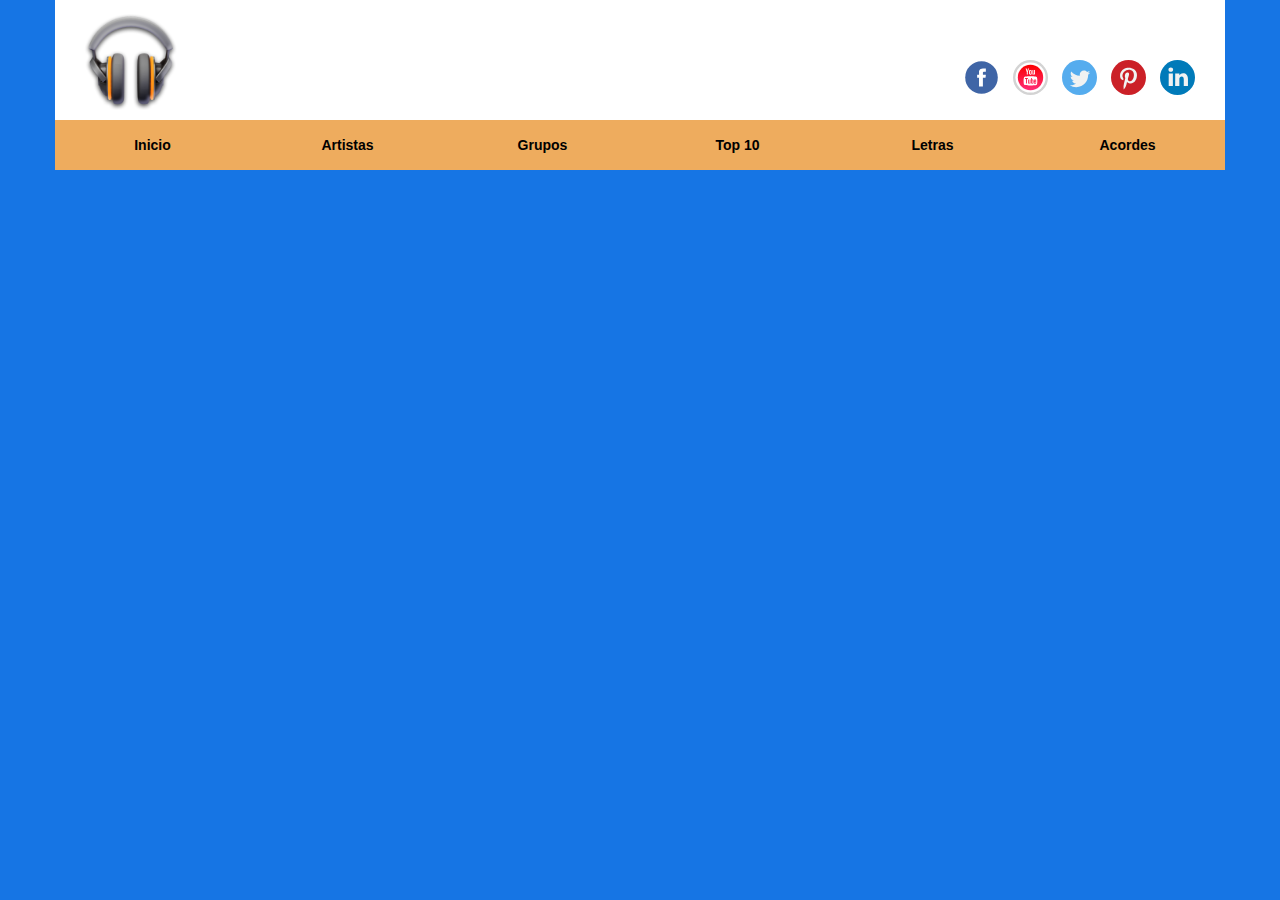
==== index.html @ b787d66a "Blog 1 con bootstrap" ====
<!DOCTYPE html>
<html>
  <head>
    <meta charset='utf-8'>
    <meta name="viewport" content="width=device-width, initial-scale=1, shrink-to-fit=no">
    <meta name='mobile-web-app-capable' content='yes'>
    <link rel='stylesheet' href='css/bootstrap.min.css' media="screen">
    <link rel='stylesheet' href='css/estilos.css' media="screen">
    <script src='js/bootstrap.min.js'></script>
    <title></title>
  </head>
  <body>
    <div class="container">
      <header class="row">
        <div class="col-sm-12 col-md-4">
          <img src="images\logo.png" alt="Logo">
        </div>
        <div class="col-sm-12 col-md-4 col-md-offset-4">
          <ul class="list-inline">
            <li><a href="#"><img src="icons/facebook.svg" alt="Facebook"></a></li>
            <li><a href="#"><img src="icons/youtube.svg" alt="Youtube"></a></li>
            <li><a href="#"><img src="icons/twitter.svg" alt="Twitter"></a></li>
            <li><a href="#"><img src="icons/pinterest.svg" alt="Pinterest"></a></li>
            <li><a href="#"><img src="icons/linkedin.svg" alt="Linkedin"></a></li>
          </ul>
        </div>
      </header>

      <nav class="row">
        <ul class="list-unstyled">
          <li class="col-sm-12 col-md-2"><p><a href="">Inicio</a></p></li>
          <li class="col-sm-12 col-md-2"><p><a href="">Artistas</a></p></li>
          <li class="col-sm-12 col-md-2"><p><a href="">Grupos</a></p></li>
          <li class="col-sm-12 col-md-2"><p><a href="">Top 10</a></p></li>
          <li class="col-sm-12 col-md-2"><p><a href="">Letras</a></p></li>
          <li class="col-sm-12 col-md-2"><p><a href="">Acordes</a></p></li>
        </ul>
      </nav>






    </div>
  </body>
</html>
---- css/estilos.css ----
body{
  background: rgb(22, 117, 228);
}
/* ----------HEADER-----*/
header{
  background: white;
  padding:10px;
}

header img{
  height: 100px;
}

/*----MENU NAV---*/
nav{
  background:rgb(238, 172, 94);
}

nav p{
  margin: 0;
  display: flex;
  flex-flow: row nowrap;
  justify-content: center;
}

nav a{
  padding:15px;
  text-align: center;
  text-decoration: none;
  color:black;
  font-weight: bold;
  width: 100%;
  transition: 0.5s;
}

nav a:hover{
  background-color: white;

}

@media (min-width:992px) {
  /*---header---*/
  header>div:nth-child(1){
    display: flex;
    flex-flow: row nowrap;
    justify-content: flex-start;
  }

  header>div:nth-child(2){
    display: flex;
    flex-flow: row nowrap;
    justify-content: flex-end;
    align-items: flex-end;
  }

  img[src$='svg']{
    margin-top: 50px;
    height: 35px;
  }
}

@media (min-width:320px) and (max-width:991px){
  /*------HEADER----*/
  header>div:nth-child(1){
    display: flex;
    flex-flow: row nowrap;
    justify-content: center;
  }
  header>div:nth-child(2){
    display: flex;
    flex-flow: row nowrap;
    justify-content: center;
  }

  img[src$='svg']{
    margin-top: 20px;;
    height: 35px;
  }

}
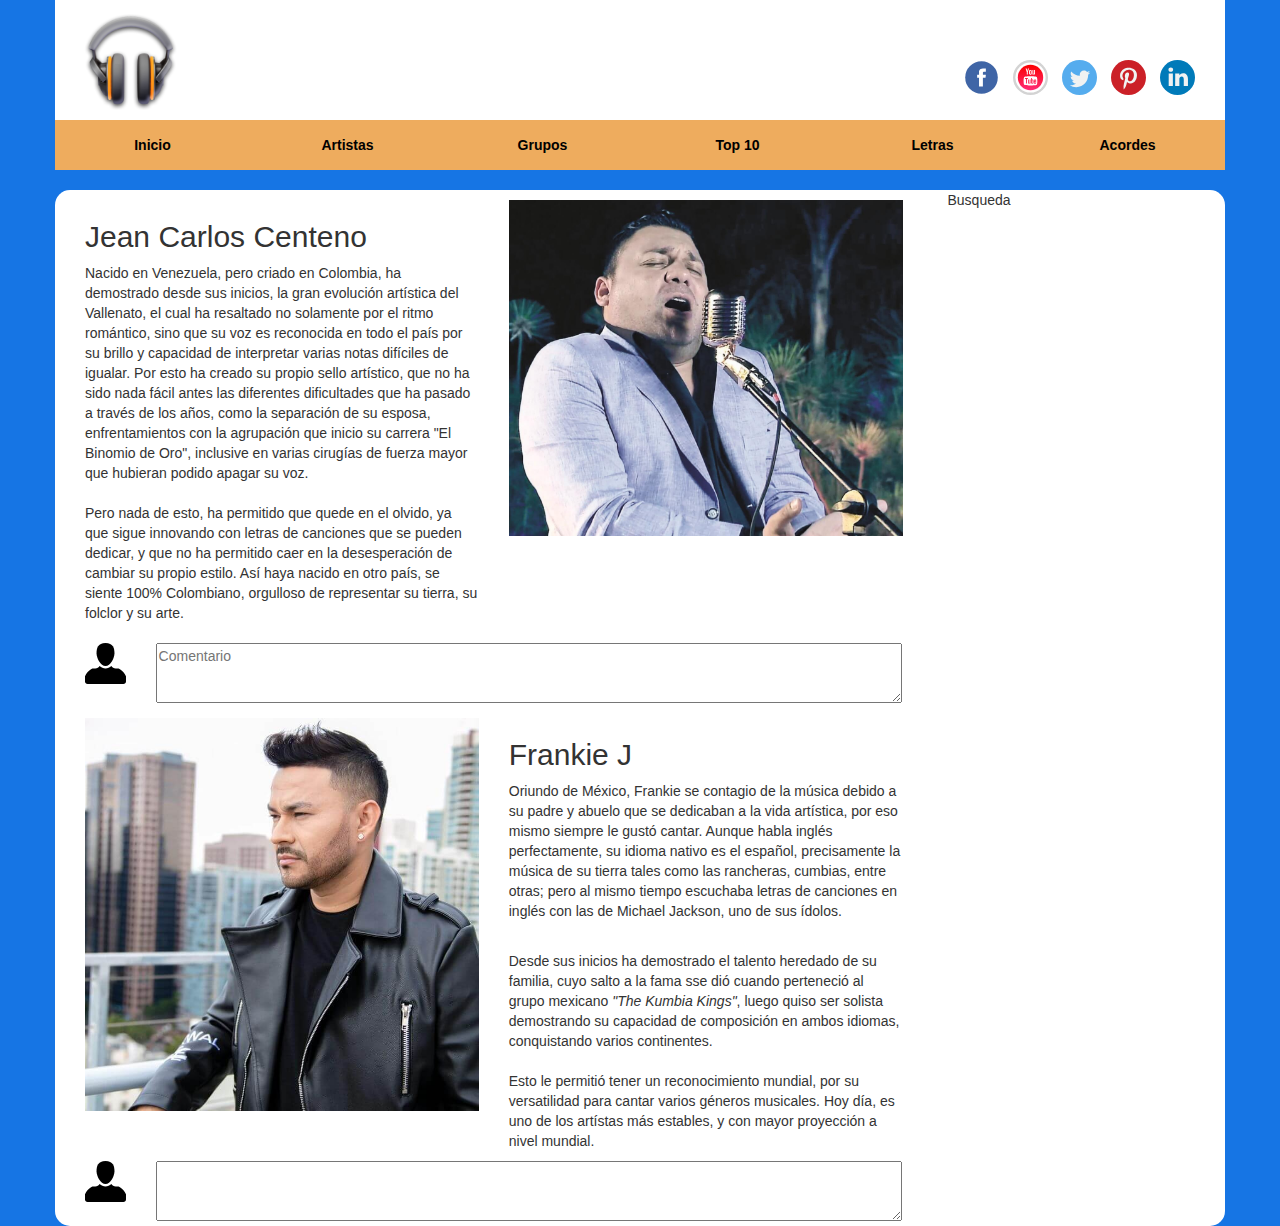
==== commit 4c8f875d: "Articulos listos" ====
--- a/index.html
+++ b/index.html
@@ -37,6 +37,65 @@
         </ul>
       </nav>
 
+      <div class="row" id="contenido">
+        <section class="col-sm-12 col-md-9">
+          <article class="col-sm-12 col-md-12">
+            <div class="row">
+              <div class="col-sm-12 col-md-6">
+                <h2>Jean Carlos Centeno</h2>
+                <p>
+                  Nacido en Venezuela, pero criado en Colombia, ha demostrado desde sus inicios, la gran evolución artística del Vallenato, el cual ha resaltado no solamente por el ritmo romántico, sino que su voz es reconocida en todo el país por su brillo y capacidad de interpretar varias notas difíciles de igualar. Por esto ha creado su propio sello artístico, que no ha sido nada fácil antes las diferentes dificultades que ha pasado a través de los años, como la separación de su esposa, enfrentamientos con la agrupación que inicio su carrera "El Binomio de Oro", inclusive en varias cirugías de fuerza mayor que hubieran podido apagar su voz. <br><br>
+                  Pero nada de esto, ha permitido que quede en el olvido, ya que sigue innovando con letras de canciones que se pueden dedicar, y que no ha permitido caer en la desesperación de cambiar su propio estilo.
+                  Así haya nacido en otro país, se siente 100% Colombiano, orgulloso de representar su tierra, su folclor y su arte.
+                </p>
+              </div>
+              <div class="col-sm-12 col-md-6">
+                  <img src="images/jean-carlos.jpg" alt="Foto Jean Carlos Centeno">
+              </div>
+              <div class="col-sm-12 col-md-12 comentario">
+                <div class="row">
+                  <div class="col-sm-1">
+                    <img src="icons/user.svg" alt="">
+                  </div>
+                  <div class="col-sm-11">
+                    <textarea placeholder="Comentario"></textarea>
+                  </div>
+              </div>
+            </div>
+          </article>
+
+          <article class="col-sm-12 col-md-12">
+            <div class="row">
+              <div class="col-sm-12 col-md-6">
+                <img src="images/frankiej.jpeg" alt="Foto Frankie J">
+              </div>
+              <div class="col-sm-12 col-md-6">
+                <h2>Frankie J</h2>
+                <p>
+                  Oriundo de México, Frankie se contagio de la música debido a su padre y abuelo que se dedicaban a la vida artística, por eso mismo siempre le gustó cantar. Aunque habla inglés perfectamente, su idioma nativo es el español, precisamente la música de su tierra tales como las rancheras, cumbias, entre otras; pero al mismo tiempo escuchaba letras de canciones en inglés con las de Michael Jackson, uno de sus ídolos.<br><br>
+
+                </p>
+                  Desde sus inicios ha demostrado el talento heredado de su familia, cuyo salto a la fama sse dió cuando perteneció al grupo mexicano <em>"The Kumbia Kings"</em>, luego quiso ser solista demostrando su capacidad de composición en ambos idiomas, conquistando varios continentes. <br><br>
+                  Esto le permitió tener un reconocimiento mundial, por su versatilidad para cantar varios géneros musicales. Hoy día, es uno de los artístas más estables, y con mayor proyección a nivel mundial.
+              </div>
+              <div class="col-sm-12 col-md-12 comentario">
+                <div class="row">
+                  <div class="col-sm-1">
+                    <img src="icons/user.svg" alt="">
+                  </div>
+                  <div class="col-sm-11">
+                    <textarea></textarea>
+                  </div>
+                </div>
+              </div>
+            </div>
+
+          </article>
+        </section>
+        <aside class="col-md-3">
+            Busqueda
+        </aside>
+      </div>
 
 
 
--- a/css/estilos.css
+++ b/css/estilos.css
@@ -35,8 +35,40 @@
 
 nav a:hover{
   background-color: white;
+}
 
+/*contenido general de la página*/
+/* #contenido *{
+  border: 1px solid red;
+} */
+
+#contenido{
+  margin-top: 20px;
+  background: white;
+  border-radius: 15px;
 }
+
+article{
+  margin-top: 10px;
+}
+/* IMAGENES DE LOS DOS ARTISTAS */
+img[src$='jpg'], img[src$='jpeg']{
+  width: 100%;
+}
+
+.comentario{
+  margin-top:10px;
+}
+
+.comentario img{
+  width: 100%;
+}
+
+textarea{
+  width: 100%;
+  height: 60px;
+}
+
 
 @media (min-width:992px) {
   /*---header---*/
@@ -53,7 +85,7 @@
     align-items: flex-end;
   }
 
-  img[src$='svg']{
+  header img[src$='svg']{
     margin-top: 50px;
     height: 35px;
   }
@@ -72,9 +104,12 @@
     justify-content: center;
   }
 
-  img[src$='svg']{
+  header img[src$='svg']{
     margin-top: 20px;;
     height: 35px;
   }
+  aside{
+    display: none;
+  }
 
 }
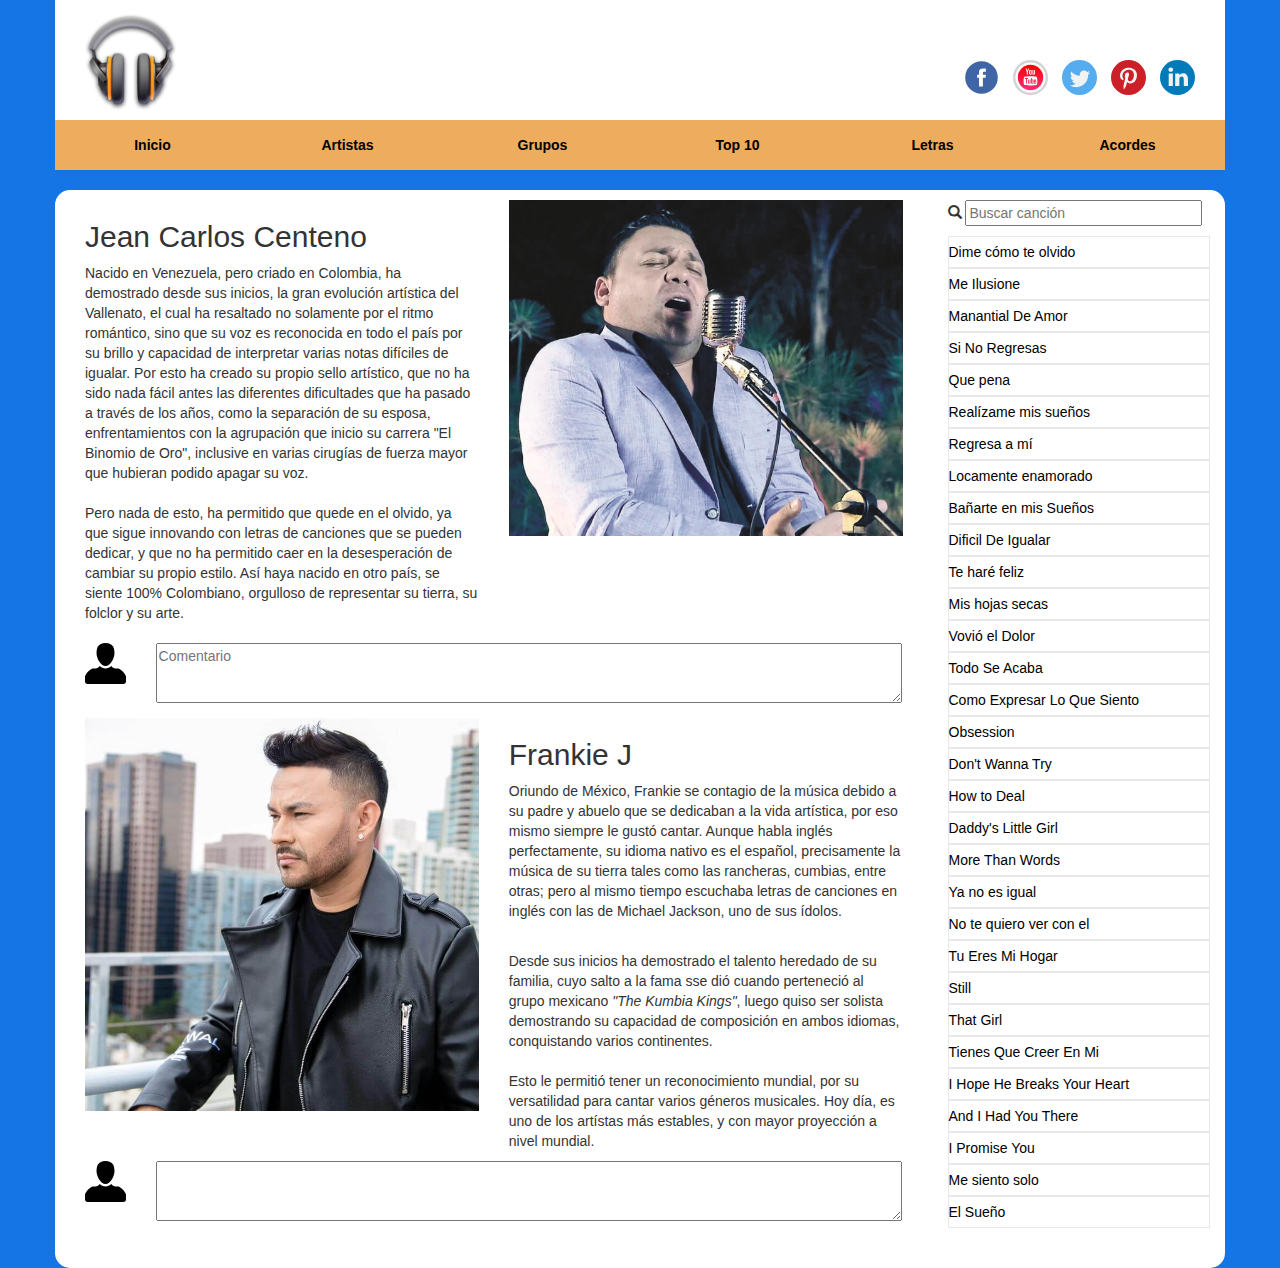
==== commit a9ccc404: "aside terminado" ====
--- a/index.html
+++ b/index.html
@@ -92,15 +92,49 @@
 
           </article>
         </section>
+
         <aside class="col-md-3">
-            Busqueda
+            <div class="busqueda">
+              <span class="glyphicon glyphicon-search"></span>
+              <input type="text" placeholder="Buscar canción">
+            </div>
+            <div class="listado">
+              <ul class="list-unstyled">
+                <li><a href="">Dime cómo te olvido</a></li>
+                <li><a href="">Me Ilusione</a></li>
+                <li><a href="">Manantial De Amor</a></li>
+                <li><a href="">Si No Regresas</a></li>
+                <li><a href="">Que pena</a></li>
+                <li><a href="">Realízame mis sueños</a></li>
+                <li><a href="">Regresa a mí</a></li>
+                <li><a href="">Locamente enamorado</a></li>
+                <li><a href="">Bañarte en mis Sueños</a></li>
+                <li><a href="">Dificil De Igualar</a></li>
+                <li><a href="">Te haré feliz</a></li>
+                <li><a href="">Mis hojas secas</a></li>
+                <li><a href="">Vovió el Dolor</a></li>
+                <li><a href="">Todo Se Acaba</a></li>
+                <li><a href="">Como Expresar Lo Que Siento</a></li>
+                <li><a href="">Obsession</a></li>
+                <li><a href="">Don't Wanna Try</a></li>
+                <li><a href="">How to Deal</a></li>
+                <li><a href="">Daddy's Little Girl</a></li>
+                <li><a href="">More Than Words</a></li>
+                <li><a href="">Ya no es igual</a></li>
+                <li><a href="">No te quiero ver con el</a></li>
+                <li><a href="">Tu Eres Mi Hogar</a></li>
+                <li><a href="">Still</a></li>
+                <li><a href="">That Girl</a></li>
+                <li><a href="">Tienes Que Creer En Mi</a></li>
+                <li><a href="">I Hope He Breaks Your Heart</a></li>
+                <li><a href="">And I Had You There</a></li>
+                <li><a href="">I Promise You</a></li>
+                <li><a href="">Me siento solo</a></li>
+                <li><a href="">El Sueño</a></li>
+              </ul>
+            </div>
         </aside>
       </div>
-
-
-
-
-
     </div>
   </body>
 </html>
--- a/css/estilos.css
+++ b/css/estilos.css
@@ -38,21 +38,20 @@
 }
 
 /*contenido general de la página*/
-/* #contenido *{
-  border: 1px solid red;
-} */
 
 #contenido{
   margin-top: 20px;
+  padding-bottom: 30px;
   background: white;
   border-radius: 15px;
 }
 
+/*-----SECTION-------*/
 article{
   margin-top: 10px;
 }
-/* IMAGENES DE LOS DOS ARTISTAS */
-img[src$='jpg'], img[src$='jpeg']{
+
+img[src$='jpg'], img[src$='jpeg']{ /* IMAGENES DE LOS DOS ARTISTAS */
   width: 100%;
 }
 
@@ -69,7 +68,35 @@
   height: 60px;
 }
 
+/*--------- ASIDE------- */
+aside{
+  margin-top: 10px;
+}
 
+.busqueda>input{
+  width:90%;
+}
+
+.listado{
+  margin-top: 10px;
+}
+
+.listado li{
+  padding: 5px 0px;
+  border: 1px solid  rgba(97, 104, 105, 0.15);
+  transition: 0.4s;
+}
+
+.listado li:hover{
+  background: rgb(238, 172, 94);
+}
+
+.listado li>a{
+  text-decoration: none;
+  color:black;
+}
+
+/*--Configuraciones de resolución-----*/
 @media (min-width:992px) {
   /*---header---*/
   header>div:nth-child(1){
@@ -111,5 +138,4 @@
   aside{
     display: none;
   }
-
 }
